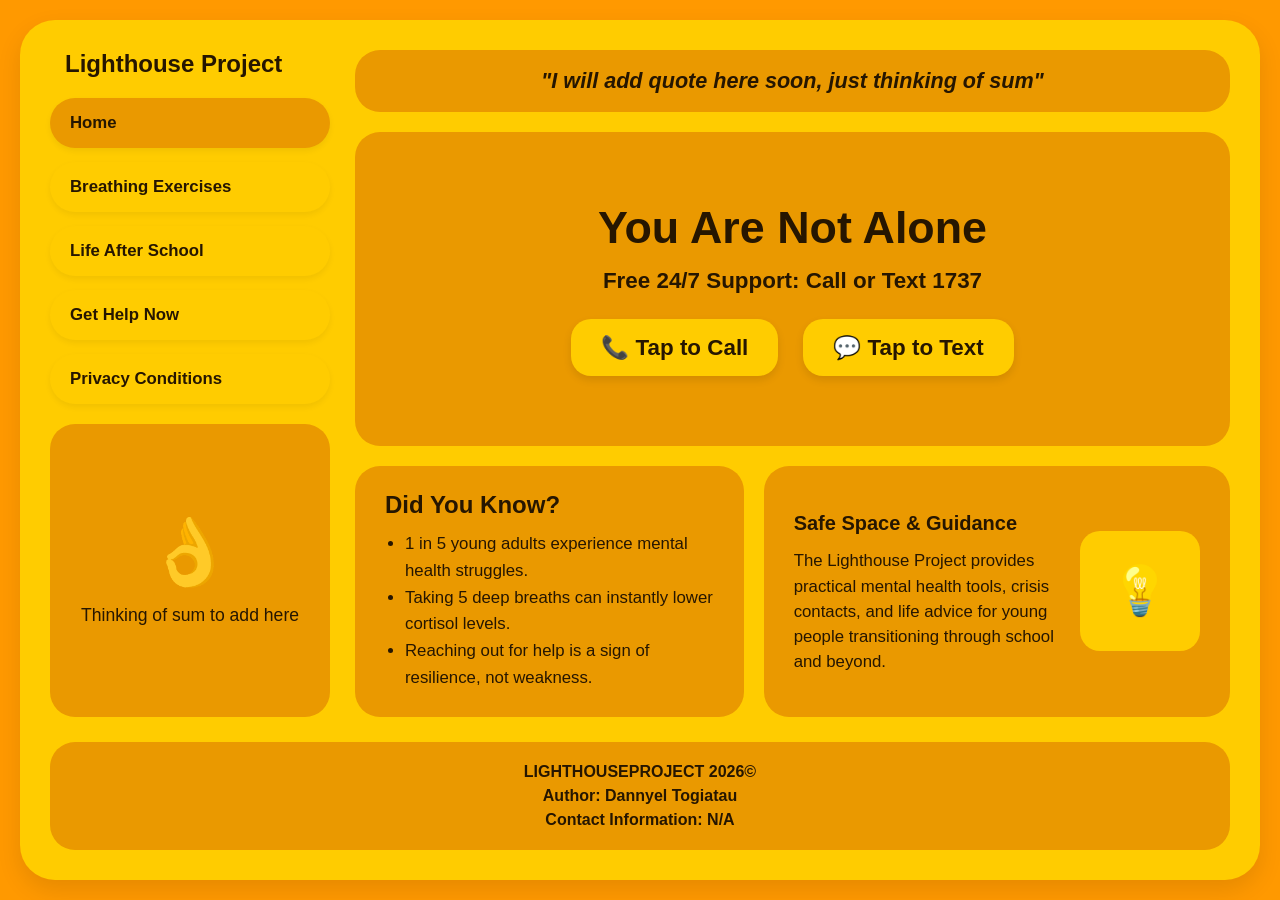
==== website.html @ ad0c17d7 "I have added the Page Title and Tab Title, and a placeholder logo." ====
<!DOCTYPE html>
<html lang="en">
<head>
    <meta charset="UTF-8">
    <meta name="viewport" content="width=device-width, initial-scale=1.0">
    <title>Lighthouse Project | Youth Wellbeing & Support</title>
    <style>
        :root {
            --outer-orange: #FF9900;       
            --inner-yellow: #FFCC00;    
            --panel-gold: #EA9900;       
            --font-color: #261600;
        }

        * {
            box-sizing: border-box;
            margin: 0;
            padding: 0;
            font-family: 'Arial Rounded MT Bold', 'Comic Sans MS', sans-serif;
            color: var(--font-color);
        }

        body {
            background-color: var(--outer-orange);
            padding: 20px;
            min-height: 100vh;
            display: flex;
            justify-content: center;
            align-items: center;
        }

    
        .website-frame {
            width: 100%;
            min-height: calc(100vh - 40px);
            background-color: var(--inner-yellow);
            border-radius: 35px;
            padding: 30px;
            display: grid;
            grid-template-columns: 280px 1fr;
            grid-template-rows: 1fr auto;
            gap: 25px;
            box-shadow: 0 10px 25px rgba(0, 0, 0, 0.1);
        }

        .left-column {
            grid-column: 1;
            display: flex;
            flex-direction: column;
            gap: 20px;
        }

        .logo-block {
            display: flex;
            align-items: center;
            gap: 10px;
            padding-left: 5px;
        }

        .logo-block h1 {
            font-size: 1.5rem;
            font-weight: 900;
            color: #261600; 
        }

        .logo-icon {
            font-size: 2.2rem;
        }

        .navigation {
            display: flex;
            flex-direction: column;
            gap: 14px;
        }

        .nav-button {
            background-color: var(--inner-yellow);
            border: none;
            padding: 15px 20px;
            border-radius: 25px;
            font-size: 1.05rem;
            font-weight: bold;
            text-align: left;
            cursor: pointer;
            box-shadow: 0 3px 6px rgba(0,0,0,0.06);
            transition: background-color 0.2s ease, transform 0.1s ease;
        }

        .nav-button:hover, .nav-button.active {
            background-color: var(--panel-gold);
        }

        .sidebar-image-placeholder {
            background-color: var(--panel-gold);
            border-radius: 25px;
            flex-grow: 1;
            min-height: 220px;
            display: flex;
            flex-direction: column;
            justify-content: center;
            align-items: center;
            padding: 25px;
            text-align: center;
            font-size: 1.1rem;
        }

        .sidebar-image-placeholder span {
            font-size: 4rem;
            margin-bottom: 15px;
        }

        .right-column {
            grid-column: 2;
            display: flex;
            flex-direction: column;
            gap: 20px;
            height: 100%;
        }

        .quote-bar {
            background-color: var(--panel-gold);
            border-radius: 25px;
            padding: 18px 25px;
            text-align: center;
            font-size: 1.35rem;
            font-weight: bold;
            font-style: italic;
        }

        .views-container {
            flex: 1;
            display: flex;
            flex-direction: column;
        }

     
        .page-view {
            display: none !important;
            flex-direction: column;
            gap: 20px;
            height: 100%;
        }

        .page-view.active {
            display: flex !important;
        }

        .banner-block {
            background-color: var(--panel-gold);
            border-radius: 25px;
            padding: 35px 25px;
            text-align: center;
            flex: 1;
            display: flex;
            flex-direction: column;
            justify-content: center;
        }

        .banner-title {
            font-size: 2.8rem;
            font-weight: bold;
            margin-bottom: 15px;
        }

        .helpline-text {
            font-size: 1.4rem;
            font-weight: bold;
            margin-bottom: 25px;
        }

        .action-links {
            display: flex;
            justify-content: center;
            gap: 25px;
            padding: 0 10px;
        }

        .action-link {
            font-size: 1.4rem;
            font-weight: bold;
            text-decoration: none;
            background-color: var(--inner-yellow);
            padding: 15px 30px;
            border-radius: 20px;
            box-shadow: 0 4px 8px rgba(0,0,0,0.1);
            transition: transform 0.2s, opacity 0.2s;
        }

        .action-link:hover {
            opacity: 0.9;
            transform: translateY(-2px);
        }

        .bottom-cards-row {
            display: grid;
            grid-template-columns: 1fr 1.2fr;
            gap: 20px;
            flex: 1;
        }

        .left-info-card {
            background-color: var(--panel-gold);
            border-radius: 25px;
            padding: 25px 30px;
            font-size: 1.15rem;
            font-weight: bold;
            text-align: left;
            display: flex;
            flex-direction: column;
            justify-content: center;
        }

        .left-info-card h3 {
            font-size: 1.5rem;
            margin-bottom: 12px;
        }

        .left-info-card ul {
            padding-left: 20px;
            font-size: 1.05rem;
            line-height: 1.6;
            font-weight: normal;
        }

        .right-info-card {
            background-color: var(--panel-gold);
            border-radius: 25px;
            padding: 25px 30px;
            display: flex;
            gap: 20px;
            align-items: center;
        }

        .card-text {
            flex: 1;
            font-size: 1.25rem;
            font-weight: bold;
            line-height: 1.5;
        }

        .card-text p {
            font-weight: normal;
            font-size: 1.05rem;
            margin-top: 10px;
        }

        .card-image-placeholder {
            background-color: var(--inner-yellow);
            border-radius: 20px;
            width: 120px;
            height: 120px;
            display: flex;
            justify-content: center;
            align-items: center;
            font-size: 3rem;
            flex-shrink: 0;
        }

        .standard-page {
            background-color: var(--panel-gold);
            border-radius: 25px;
            padding: 35px;
            flex: 1;
            display: flex;
            flex-direction: column;
        }

        .standard-page h2 {
            font-size: 2.4rem;
            margin-bottom: 20px;
        }

        .code-zone {
            background-color: var(--inner-yellow);
            border-radius: 20px;
            padding: 30px;
            flex: 1;
            border: 2px dashed var(--font-color);
        }

       
        .breathing-box {
            display: flex;
            flex-direction: column;
            align-items: center;
            justify-content: center;
            text-align: center;
            height: 100%;
            padding: 20px;
        }

        .breath-circle {
            width: 160px;
            height: 160px;
            background-color: var(--panel-gold);
            border-radius: 50%;
            display: flex;
            align-items: center;
            justify-content: center;
            font-weight: bold;
            font-size: 1.25rem;
            margin: 25px 0;
            transition: transform 4s ease-in-out;
        }

        .breath-circle.expand {
            transform: scale(1.5);
        }

        .breath-circle.hold {
            transform: scale(1.5);
        }

        .breath-btn {
            background-color: var(--panel-gold);
            border: none;
            padding: 12px 25px;
            border-radius: 15px;
            font-weight: bold;
            cursor: pointer;
            font-size: 1.1rem;
        }

        .info-grid {
            display: grid;
            grid-template-columns: 1fr 1fr;
            gap: 20px;
        }

        .info-box {
            background-color: var(--panel-gold);
            padding: 20px;
            border-radius: 18px;
        }

        .info-box h4 {
            margin-bottom: 10px;
            font-size: 1.25rem;
        }

        .info-box p {
            font-size: 1rem;
            line-height: 1.5;
        }

        .contact-list {
            list-style: none;
            padding: 0;
        }

        .contact-list li {
            background-color: var(--panel-gold);
            margin-bottom: 15px;
            padding: 16px 22px;
            border-radius: 18px;
            font-weight: bold;
            font-size: 1.1rem;
        }

        .contact-list span {
            display: block;
            font-weight: normal;
            font-size: 1rem;
            margin-top: 6px;
        }

        .footer-row {
            grid-column: 1 / 3;
            background-color: var(--panel-gold);
            border-radius: 25px;
            padding: 18px;
            text-align: center;
            font-size: 1rem;
            font-weight: bold;
            line-height: 1.5;
        }

       
        @media (max-width: 900px) {
            .website-frame {
                grid-template-columns: 1fr;
            }
            .left-column, .right-column, .footer-row {
                grid-column: 1;
            }
            .bottom-cards-row, .info-grid {
                grid-template-columns: 1fr;
            }
        }
    </style>
</head>
<body>

    <div class="website-frame">
        
        <aside class="left-column">
            <div class="logo-block">
                <span class="logo-icon"></span>
                <h1>Lighthouse Project</h1>
            </div>
            
            <nav class="navigation">
                <button class="nav-button active" onclick="showPage('home', this)">Home</button>
                <button class="nav-button" onclick="showPage('breathing', this)">Breathing Exercises</button>
                <button class="nav-button" onclick="showPage('after-school', this)">Life After School</button>
                <button class="nav-button" onclick="showPage('get-help', this)">Get Help Now</button>
                <button class="nav-button" onclick="showPage('privacy', this)">Privacy Conditions</button>
            </nav>

            <div class="sidebar-image-placeholder">
                <span>👌</span>
                <p>Thinking of sum to add here</p>
            </div>
        </aside>

        <main class="right-column">
            
            <div class="quote-bar">
                "I will add quote here soon, just thinking of sum"
            </div>

            <div class="views-container">
                
              
                <section id="view-home" class="page-view active">
                    <div class="banner-block">
                        <h2 class="banner-title">You Are Not Alone</h2>
                        <p class="helpline-text">Free 24/7 Support: Call or Text <strong>1737</strong></p>
                        
                        <div class="action-links">
                            <a href="tel:1737" class="action-link">📞 Tap to Call</a>
                            <a href="sms:1737" class="action-link">💬 Tap to Text</a>
                        </div>
                    </div>

                    <div class="bottom-cards-row">
                        <div class="left-info-card">
                            <h3>Did You Know?</h3>
                            <ul>
                                <li>1 in 5 young adults experience mental health struggles.</li>
                                <li>Taking 5 deep breaths can instantly lower cortisol levels.</li>
                                <li>Reaching out for help is a sign of resilience, not weakness.</li>
                            </ul>
                        </div>
                        <div class="right-info-card">
                            <div class="card-text">
                                Safe Space & Guidance
                                <p>The Lighthouse Project provides practical mental health tools, crisis contacts, and life advice for young people transitioning through school and beyond.</p>
                            </div>
                            <div class="card-image-placeholder">
                                💡
                            </div>
                        </div>
                    </div>
                </section>

                <section id="view-breathing" class="page-view standard-page">
                    <h2>Breathing Exercises</h2>
                    <div class="code-zone">
                        <div class="breathing-box">
                            <h3>Box Breathing (4-4-4-4 Technique)</h3>
                            <p>Follow the circle to slow down your heart rate and ease anxiety.</p>
                            <div class="breath-circle" id="breathCircle">Ready</div>
                            <button class="breath-btn" onclick="toggleBreathing(event)">Start Exercise</button>
                            <p class="breathing-subtitle" style="margin-top: 15px;">Inhale • Hold • Exhale • Hold — reset your nervous system in minutes.</p>
                        </div>
                    </div>
                </section>

              
                <section id="view-after-school" class="page-view standard-page">
                    <h2>Life After School</h2>
                    <div class="code-zone">
                        <p style="margin-bottom: 15px; font-weight: bold; font-size: 1.1rem;">Navigating the next chapter after graduation can feel overwhelming. Here are key areas to focus on:</p>
                        <div class="info-grid">
                            <div class="info-box">
                                <h4>🎓 Career & Study</h4>
                                <p>Whether university, trade apprenticeship, or entering the workforce, explore options that match your passions—not just expectations.</p>
                            </div>
                            <div class="info-box">
                                <h4>💰 Financial Basics</h4>
                                <p>Learn budgeting basics early. Track income, manage student loans, and set up a small emergency savings pot.</p>
                            </div>
                            <div class="info-box">
                                <h4>🧘 Managing Burnout</h4>
                                <p>Taking a gap year or working part-time is okay. Life isn't a race—build habits that prioritize your wellbeing.</p>
                            </div>
                            <div class="info-box">
                                <h4>🤝 Building Community</h4>
                                <p>Leaving school means friend groups change. Join clubs, volunteer, or take up sports to stay connected with new people.</p>
                            </div>
                        </div>
                    </div>
                </section>

              
                <section id="view-get-help" class="page-view standard-page">
                    <h2>Get Help Now</h2>
                    <div class="code-zone">
                        <p style="margin-bottom: 15px; font-size: 1.1rem;">If you or someone you know needs immediate assistance, contact these confidential services:</p>
                        <ul class="contact-list">
                            <li>
                                🚨 Emergency Services: Call 111 (NZ) / 911 (US) / 000 (AU)
                                <span>For immediate danger or life-threatening situations.</span>
                            </li>
                            <li>
                                📞 Need to Talk? Call or Text 1737
                                <span>Free, confidential 24/7 support with trained counselors.</span>
                            </li>
                            <li>
                                💬 Youthline: Call 0800 376 633 or Text 234
                                <span>Dedicated youth-focused support service (8am - midnight).</span>
                            </li>
                            <li>
                                🌈 Rainbow Youth: (09) 376 4155
                                <span>Support for LGBTQIA+ youth and their families.</span>
                            </li>
                        </ul>
                    </div>
                </section>

                
                <section id="view-privacy" class="page-view standard-page">
                    <h2>Privacy Conditions</h2>
                    <div class="code-zone">
                        <h3 style="font-size: 1.3rem;">Your Safety & Data Protection</h3>
                        <p style="margin-top: 10px; line-height: 1.6; font-size: 1.05rem;">
                            The Lighthouse Project values your trust and privacy. 
                        </p>
                        <ul style="margin: 15px 0 0 20px; line-height: 1.8; font-size: 1.05rem;">
                            <li><strong>Anonymity:</strong> Browsing this website does not store personal identification or medical data.</li>
                            <li><strong>External Links:</strong> Clicking helpline numbers or crisis text options routes directly through your device's native phone or messaging app.</li>
                            <li><strong>Confidentiality:</strong> Calls or texts made to helpline numbers (e.g., 1737 or Youthline) are private between you and the respective care provider.</li>
                        </ul>
                    </div>
                </section>

            </div>
        </main>

        <footer class="footer-row">
            LIGHTHOUSEPROJECT 2026©<br>
            Author: Dannyel Togiatau<br>
            Contact Information: N/A
        </footer>
    </div>

    <script>
      
        function showPage(pageName, clickedButton) {
          
            const views = document.querySelectorAll('.page-view');
            views.forEach(view => {
                view.classList.remove('active');
            });

          
            const buttons = document.querySelectorAll('.nav-button');
            buttons.forEach(btn => {
                btn.classList.remove('active');
            });

        
            const selectedView = document.getElementById(`view-${pageName}`);
            if (selectedView) {
                selectedView.classList.add('active');
            }
            if (clickedButton) {
                clickedButton.classList.add('active');
            }
        }

    
        let breathingInterval;
        let isBreathing = false;

        function toggleBreathing(evt) {
            const circle = document.getElementById('breathCircle');
            const btn = evt ? evt.target : event.target;

            if (isBreathing) {
                clearInterval(breathingInterval);
                circle.className = 'breath-circle';
                circle.innerText = 'Ready';
                btn.innerText = 'Start Exercise';
                isBreathing = false;
                return;
            }

            isBreathing = true;
            btn.innerText = 'Stop Exercise';

            let phase = 0;
            const runCycle = () => {
                if (phase === 0) {
                    circle.innerText = 'Inhale...';
                    circle.className = 'breath-circle expand';
                    phase = 1;
                } else if (phase === 1) {
                    circle.innerText = 'Hold...';
                    circle.className = 'breath-circle hold';
                    phase = 2;
                } else if (phase === 2) {
                    circle.innerText = 'Exhale...';
                    circle.className = 'breath-circle';
                    phase = 3;
                } else {
                    circle.innerText = 'Hold...';
                    circle.className = 'breath-circle';
                    phase = 0;
                }
            };

            runCycle();
            breathingInterval = setInterval(runCycle, 4000);
        }
    </script>
</body>
</html>
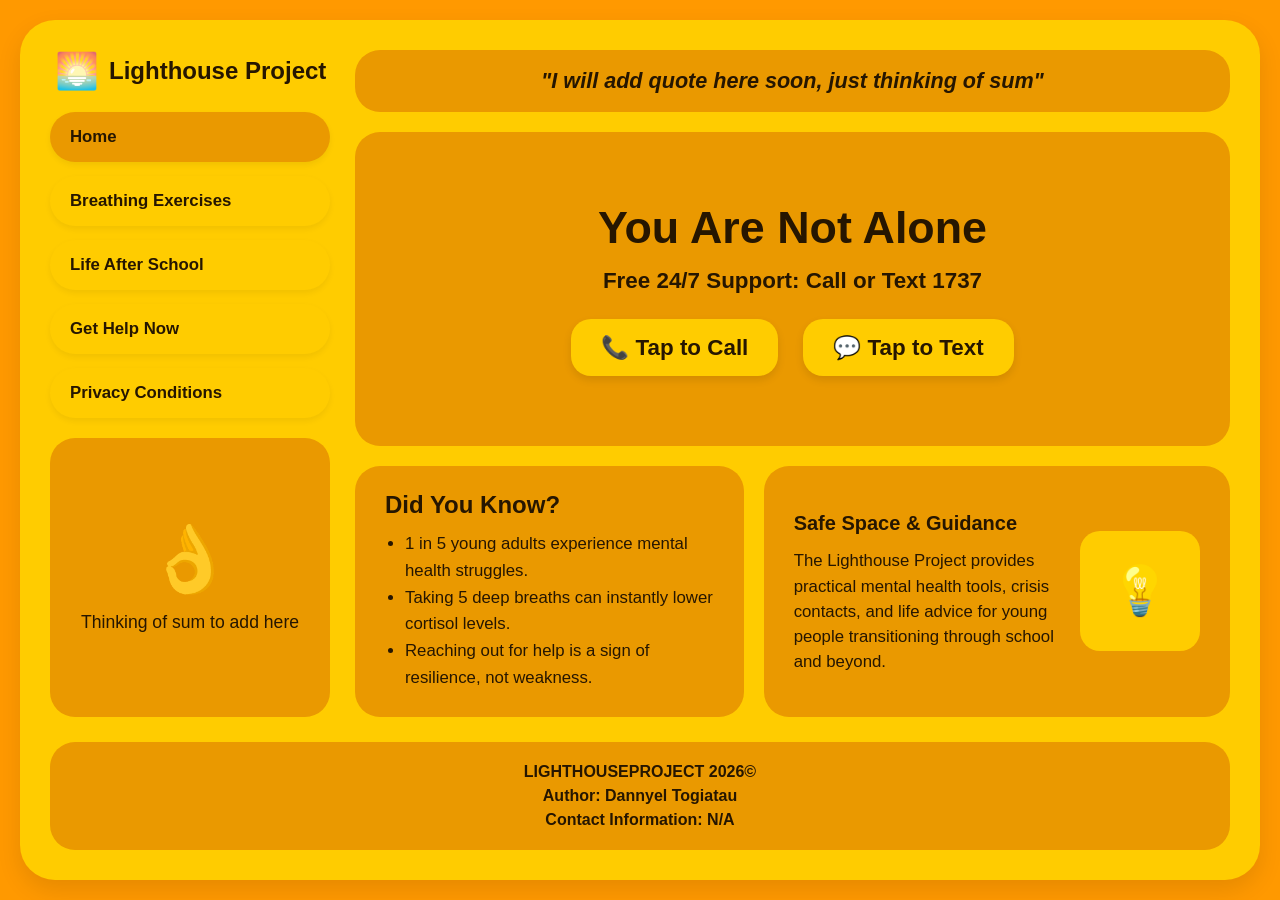
==== commit fce366b9: "Name of website tab change" ====
--- a/website.html
+++ b/website.html
@@ -395,7 +395,7 @@
         
         <aside class="left-column">
             <div class="logo-block">
-                <span class="logo-icon"></span>
+                <span class="logo-icon">🌅</span>
                 <h1>Lighthouse Project</h1>
             </div>
             
@@ -458,16 +458,15 @@
                     <h2>Breathing Exercises</h2>
                     <div class="code-zone">
                         <div class="breathing-box">
-                            <h3>Box Breathing (4-4-4-4 Technique)</h3>
+                            <h3>Box Breathing (4-4-4 Technique)</h3>
                             <p>Follow the circle to slow down your heart rate and ease anxiety.</p>
                             <div class="breath-circle" id="breathCircle">Ready</div>
-                            <button class="breath-btn" onclick="toggleBreathing(event)">Start Exercise</button>
-                            <p class="breathing-subtitle" style="margin-top: 15px;">Inhale • Hold • Exhale • Hold — reset your nervous system in minutes.</p>
+                            <button class="breath-btn" onclick="toggleBreathing()">Start Exercise</button>
                         </div>
                     </div>
                 </section>
 
-              
+             
                 <section id="view-after-school" class="page-view standard-page">
                     <h2>Life After School</h2>
                     <div class="code-zone">
@@ -493,7 +492,7 @@
                     </div>
                 </section>
 
-              
+             
                 <section id="view-get-help" class="page-view standard-page">
                     <h2>Get Help Now</h2>
                     <div class="code-zone">
@@ -519,7 +518,7 @@
                     </div>
                 </section>
 
-                
+               
                 <section id="view-privacy" class="page-view standard-page">
                     <h2>Privacy Conditions</h2>
                     <div class="code-zone">
@@ -554,7 +553,7 @@
                 view.classList.remove('active');
             });
 
-          
+         
             const buttons = document.querySelectorAll('.nav-button');
             buttons.forEach(btn => {
                 btn.classList.remove('active');
@@ -574,9 +573,9 @@
         let breathingInterval;
         let isBreathing = false;
 
-        function toggleBreathing(evt) {
+        function toggleBreathing() {
             const circle = document.getElementById('breathCircle');
-            const btn = evt ? evt.target : event.target;
+            const btn = event.target;
 
             if (isBreathing) {
                 clearInterval(breathingInterval);
@@ -600,12 +599,8 @@
                     circle.innerText = 'Hold...';
                     circle.className = 'breath-circle hold';
                     phase = 2;
-                } else if (phase === 2) {
+                } else {
                     circle.innerText = 'Exhale...';
-                    circle.className = 'breath-circle';
-                    phase = 3;
-                } else {
-                    circle.innerText = 'Hold...';
                     circle.className = 'breath-circle';
                     phase = 0;
                 }
